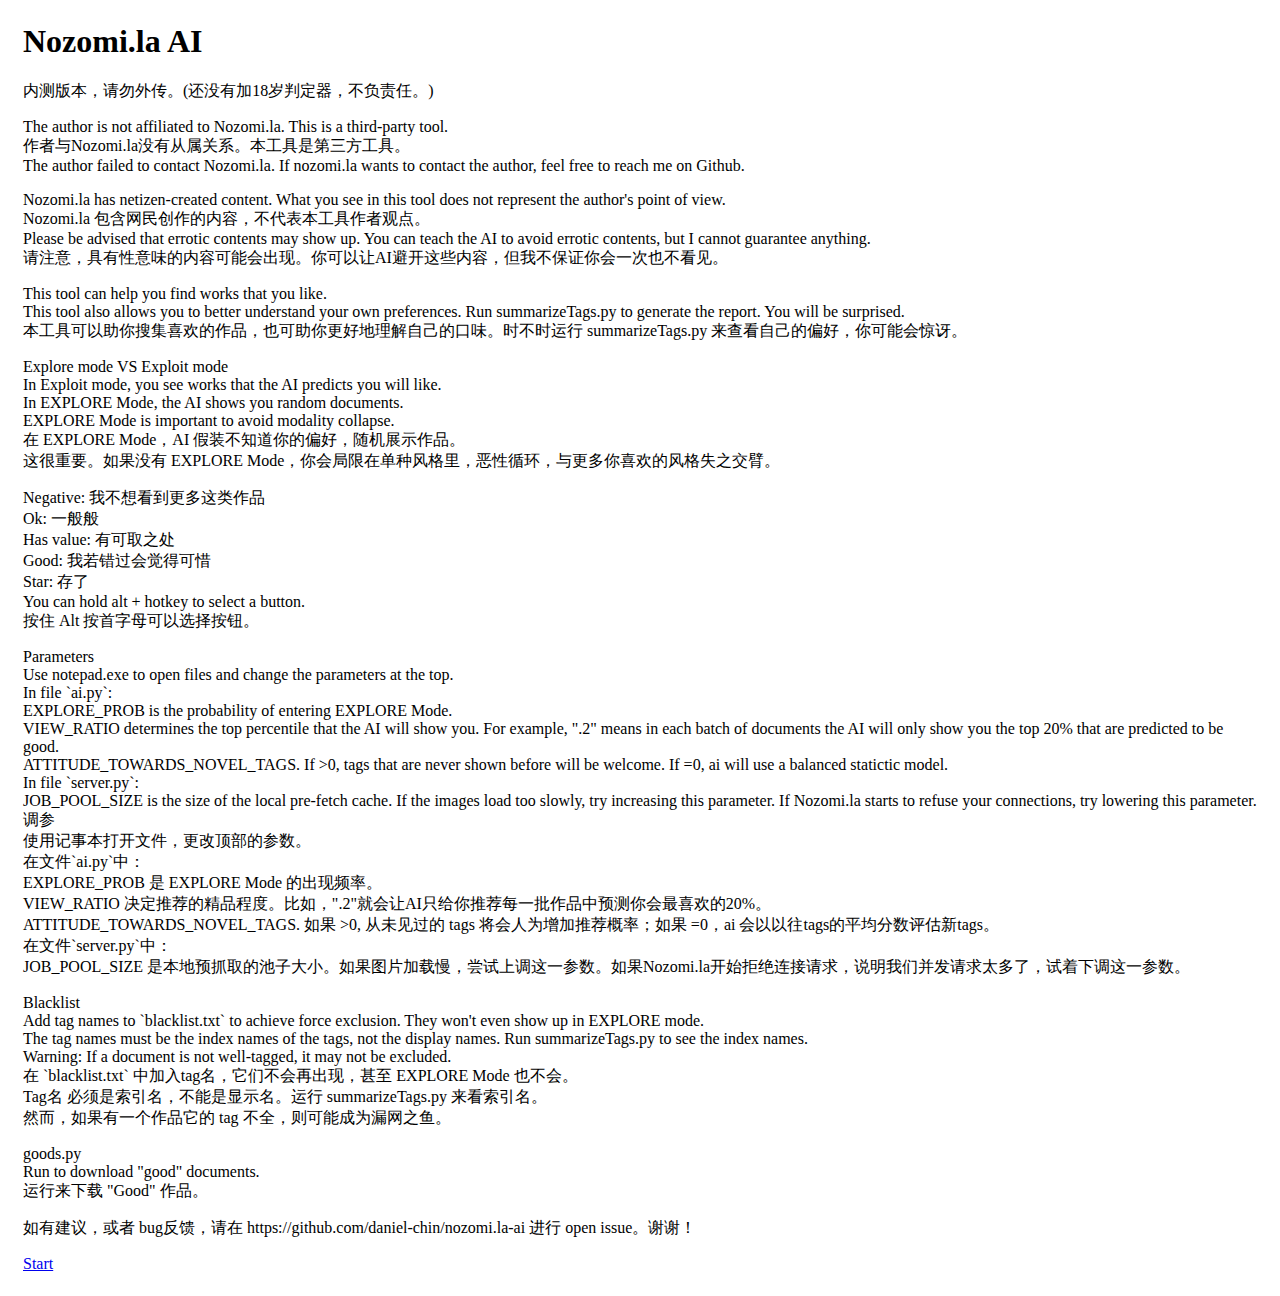
==== n/welcome.html @ 052047fd "run.py" ====
<html lang="en">
<head>
  <meta charset="UTF-8">
  <meta name="viewport" content="width=device-width, initial-scale=1.0">
  <title>Nozomi.la AI</title>
  <link rel="stylesheet" href="styles.css" />
  <script src='scripts.js'></script>
</head>
<body id='bodypad'>
<h1>
  Nozomi.la AI
</h1>
<p>
  内测版本，请勿外传。(还没有加18岁判定器，不负责任。)
</p>
<p>
  The author is not affiliated to Nozomi.la. This is a third-party tool. <br />
  作者与Nozomi.la没有从属关系。本工具是第三方工具。<br />
  The author failed to contact Nozomi.la. If nozomi.la wants to contact the author, feel free to reach me on Github. 
</p>
<p>
  Nozomi.la has netizen-created content. What you see in this tool does not represent the author's point of view. <br />
  Nozomi.la 包含网民创作的内容，不代表本工具作者观点。<br />
  Please be advised that errotic contents may show up. You can teach the AI to avoid errotic contents, but I cannot guarantee anything. <br />
  请注意，具有性意味的内容可能会出现。你可以让AI避开这些内容，但我不保证你会一次也不看见。
</p>
<p>
  This tool can help you find works that you like. <br />
  This tool also allows you to better understand your own preferences. Run summarizeTags.py to generate the report. You will be surprised.<br />
  本工具可以助你搜集喜欢的作品，也可助你更好地理解自己的口味。时不时运行 summarizeTags.py 来查看自己的偏好，你可能会惊讶。
</p>
<p>
  Explore mode VS Exploit mode <br />
  In Exploit mode, you see works that the AI predicts you will like. <br />
  In EXPLORE Mode, the AI shows you random documents. <br />
  EXPLORE Mode is important to avoid modality collapse. <br />
  在 EXPLORE Mode，AI 假装不知道你的偏好，随机展示作品。<br />
  这很重要。如果没有 EXPLORE Mode，你会局限在单种风格里，恶性循环，与更多你喜欢的风格失之交臂。
</p>
<p>
  Negative: 我不想看到更多这类作品 <br />
  Ok: 一般般 <br />
  Has value: 有可取之处 <br />
  Good: 我若错过会觉得可惜 <br />
  Star: 存了 <br />
  You can hold alt + hotkey to select a button. <br />
  按住 Alt 按首字母可以选择按钮。
</p>
<p>
  Parameters <br />
  Use notepad.exe to open files and change the parameters at the top. <br />
  In file `ai.py`: <br />
  EXPLORE_PROB is the probability of entering EXPLORE Mode.<br />
  VIEW_RATIO determines the top percentile that the AI will show you. For example, ".2" means in each batch of documents the AI will only show you the top 20% that are predicted to be good. <br />
  ATTITUDE_TOWARDS_NOVEL_TAGS. If &gt;0, tags that are never shown before will be welcome. If =0, ai will use a balanced statictic model.<br />
  In file `server.py`: <br />
  JOB_POOL_SIZE is the size of the local pre-fetch cache. If the images load too slowly, try increasing this parameter. If Nozomi.la starts to refuse your connections, try lowering this parameter. <br />
  调参 <br />
  使用记事本打开文件，更改顶部的参数。<br />
  在文件`ai.py`中：<br />
  EXPLORE_PROB 是 EXPLORE Mode 的出现频率。<br />
  VIEW_RATIO 决定推荐的精品程度。比如，".2"就会让AI只给你推荐每一批作品中预测你会最喜欢的20%。<br />
  ATTITUDE_TOWARDS_NOVEL_TAGS. 如果 &gt;0, 从未见过的 tags 将会人为增加推荐概率；如果 =0，ai 会以以往tags的平均分数评估新tags。<br />
  在文件`server.py`中：<br />
  JOB_POOL_SIZE 是本地预抓取的池子大小。如果图片加载慢，尝试上调这一参数。如果Nozomi.la开始拒绝连接请求，说明我们并发请求太多了，试着下调这一参数。
</p>
<p>
  Blacklist <br />
  Add tag names to `blacklist.txt` to achieve force exclusion. They won't even show up in EXPLORE mode. <br />
  The tag names must be the index names of the tags, not the display names. Run summarizeTags.py to see the index names. <br />
  Warning: If a document is not well-tagged, it may not be excluded. <br />
  在 `blacklist.txt` 中加入tag名，它们不会再出现，甚至 EXPLORE Mode 也不会。<br />
  Tag名 必须是索引名，不能是显示名。运行 summarizeTags.py 来看索引名。<br />
  然而，如果有一个作品它的 tag 不全，则可能成为漏网之鱼。
</p>
<p>
  goods.py <br />
  Run to download "good" documents. <br />
  运行来下载 "Good" 作品。
</p>
<p>
  如有建议，或者 bug反馈，请在 https://github.com/daniel-chin/nozomi.la-ai 进行 open issue。谢谢！
</p>
<a href='/'>Start</a>
</body>
</html>
---- n/styles.css ----
button {
  margin: 15px;
  border-radius: 5px;
  border: none;
  padding: 5px 10px;
  display: block;
  background-color: #bbb;
  cursor: pointer;
  transition: .3s;
} button:hover {
  transform: scale(1.1);
  background-color: #ddd;
} button:active {
  transform: scale(.95);
}

.container {
  height: auto;
  overflow: hidden;
}

.right {
   width: 6rem;
   float: right;
}

.left {
   width: auto;
   overflow: hidden;
}

#imgdiv {
  display: grid;
  height: 100%;
  width: 100%;
}

.center-fit {
  max-width: 100%;
  max-height: 100vh;
  margin: auto;
}

textarea {
  width: 100%;
  height: 4rem;
}

h2 {
  font-size: large;
  text-align: center;
  padding: 5px;
  background-color: cyan;
}

#bodypad {
  padding: 15px;
}
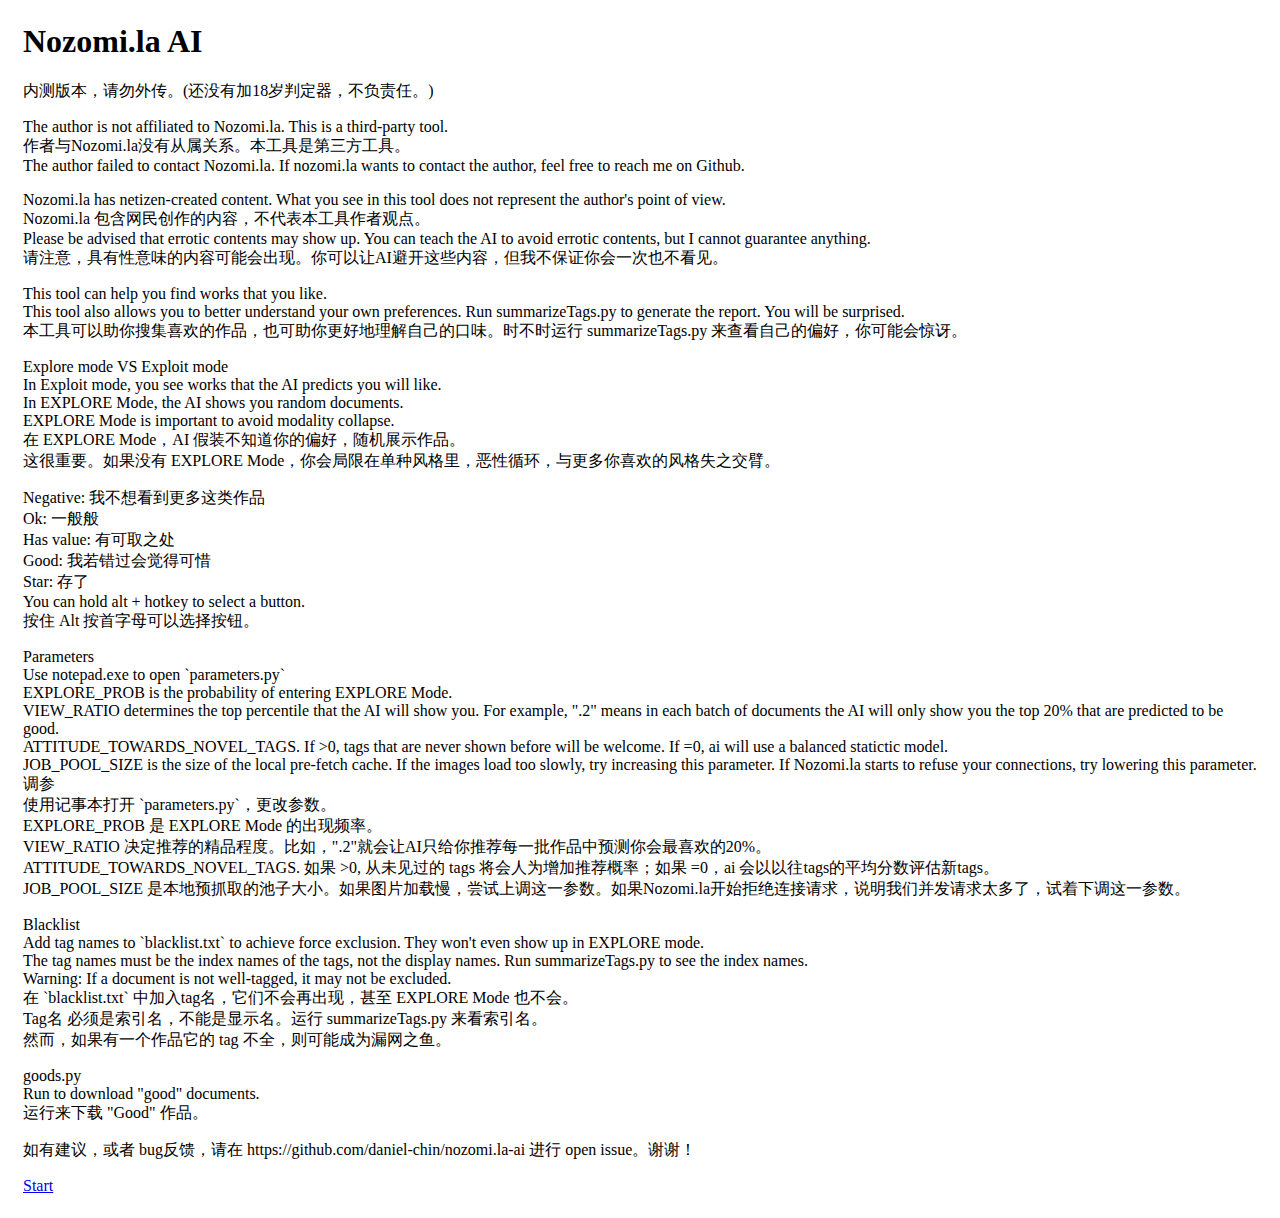
==== commit 0bff5fb1: "parameters are in a file now" ====
--- a/n/welcome.html
+++ b/n/welcome.html
@@ -48,20 +48,16 @@
 </p>
 <p>
   Parameters <br />
-  Use notepad.exe to open files and change the parameters at the top. <br />
-  In file `ai.py`: <br />
+  Use notepad.exe to open `parameters.py` <br />
   EXPLORE_PROB is the probability of entering EXPLORE Mode.<br />
   VIEW_RATIO determines the top percentile that the AI will show you. For example, ".2" means in each batch of documents the AI will only show you the top 20% that are predicted to be good. <br />
   ATTITUDE_TOWARDS_NOVEL_TAGS. If &gt;0, tags that are never shown before will be welcome. If =0, ai will use a balanced statictic model.<br />
-  In file `server.py`: <br />
   JOB_POOL_SIZE is the size of the local pre-fetch cache. If the images load too slowly, try increasing this parameter. If Nozomi.la starts to refuse your connections, try lowering this parameter. <br />
   调参 <br />
-  使用记事本打开文件，更改顶部的参数。<br />
-  在文件`ai.py`中：<br />
+  使用记事本打开 `parameters.py`，更改参数。<br />
   EXPLORE_PROB 是 EXPLORE Mode 的出现频率。<br />
   VIEW_RATIO 决定推荐的精品程度。比如，".2"就会让AI只给你推荐每一批作品中预测你会最喜欢的20%。<br />
   ATTITUDE_TOWARDS_NOVEL_TAGS. 如果 &gt;0, 从未见过的 tags 将会人为增加推荐概率；如果 =0，ai 会以以往tags的平均分数评估新tags。<br />
-  在文件`server.py`中：<br />
   JOB_POOL_SIZE 是本地预抓取的池子大小。如果图片加载慢，尝试上调这一参数。如果Nozomi.la开始拒绝连接请求，说明我们并发请求太多了，试着下调这一参数。
 </p>
 <p>
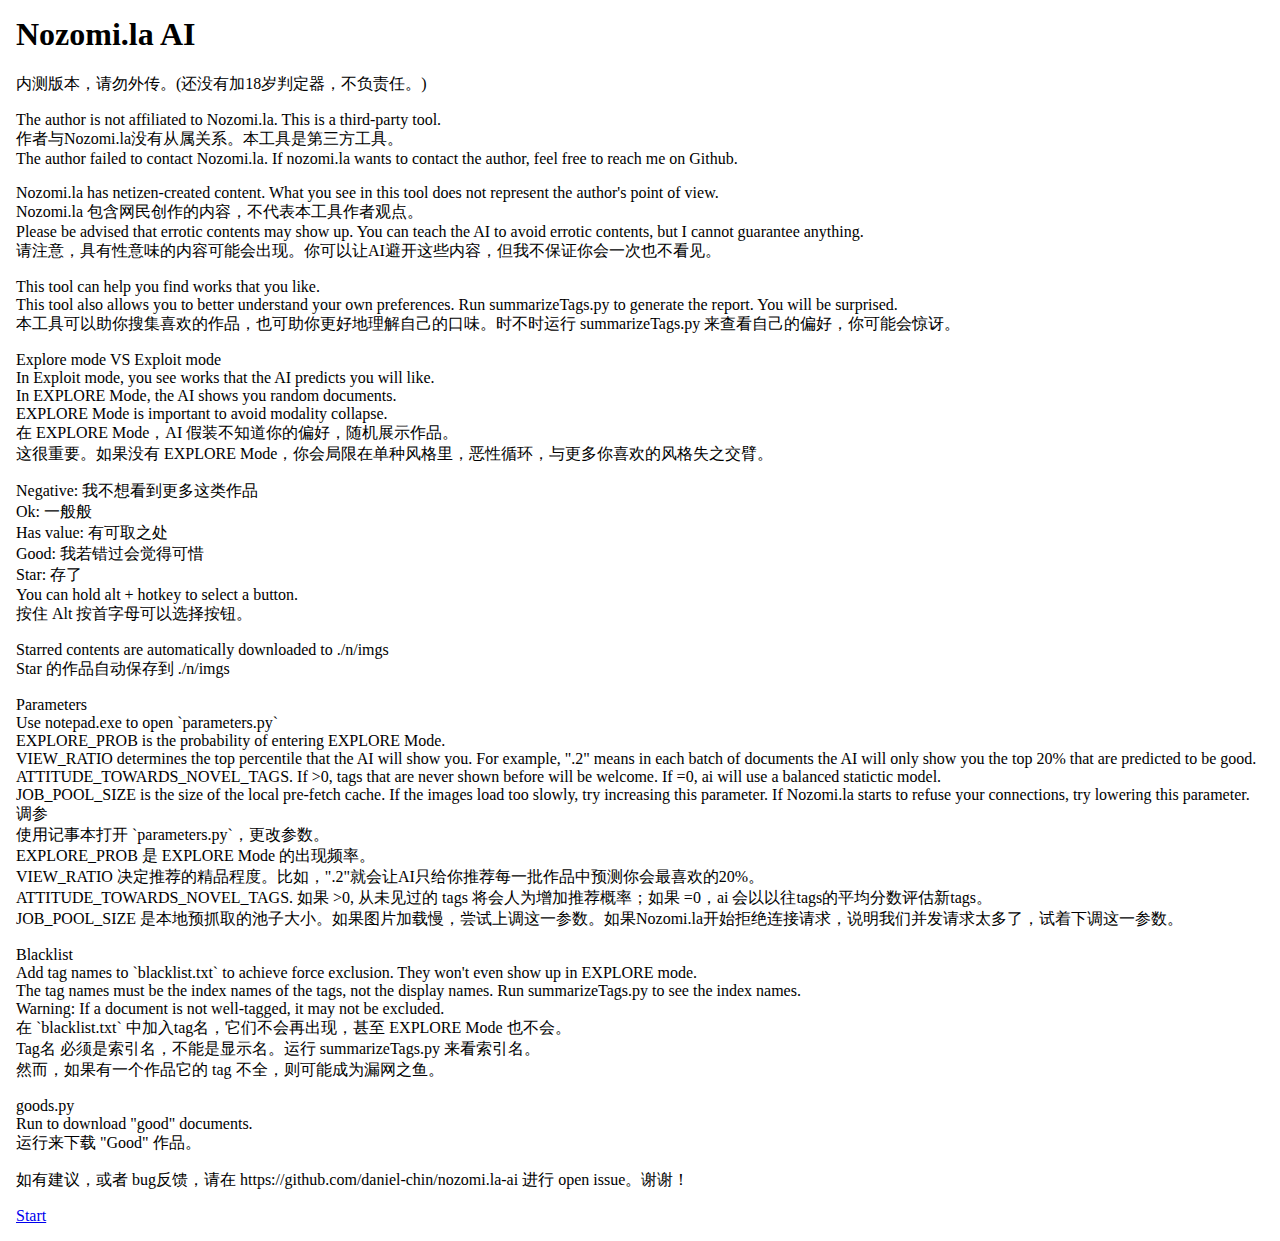
==== commit ac3837d6: "Merge branch 'Daniel-Chin:master' into master" ====
--- a/n/welcome.html
+++ b/n/welcome.html
@@ -4,7 +4,6 @@
   <meta name="viewport" content="width=device-width, initial-scale=1.0">
   <title>Nozomi.la AI</title>
   <link rel="stylesheet" href="styles.css" />
-  <script src='scripts.js'></script>
 </head>
 <body id='bodypad'>
 <h1>
@@ -47,6 +46,10 @@
   按住 Alt 按首字母可以选择按钮。
 </p>
 <p>
+  Starred contents are automatically downloaded to ./n/imgs <br />
+  Star 的作品自动保存到 ./n/imgs
+</p>
+<p>
   Parameters <br />
   Use notepad.exe to open `parameters.py` <br />
   EXPLORE_PROB is the probability of entering EXPLORE Mode.<br />
--- a/n/styles.css
+++ b/n/styles.css
@@ -1,8 +1,12 @@
+body {
+  margin: 0;
+}
+
 button {
-  margin: 15px;
-  border-radius: 5px;
+  margin: 0.5em 0;
+  border-radius: 0.4em;
   border: none;
-  padding: 5px 10px;
+  padding: 0.3em 0.8em;
   display: block;
   background-color: #bbb;
   cursor: pointer;
@@ -20,13 +24,14 @@
 }
 
 .right {
-   width: 6rem;
-   float: right;
+  width: 6em;
+  float: right;
+  padding: 0 0.3em;
 }
 
 .left {
-   width: auto;
-   overflow: hidden;
+  width: auto;
+  overflow: hidden;
 }
 
 #imgdiv {
@@ -43,16 +48,29 @@
 
 textarea {
   width: 100%;
-  height: 4rem;
+  height: 5em;
 }
 
 h2 {
   font-size: large;
   text-align: center;
-  padding: 5px;
+  padding: 0.3em;
   background-color: cyan;
 }
 
 #bodypad {
-  padding: 15px;
+  padding: 1em;
 }
+
+#link2nozo {
+  font-size: small;
+}
+
+#artists-name {
+  padding-inline-start: 1em;
+  margin-block-start: 0;
+}
+#artists-name > li {
+  white-space: normal;
+  word-wrap: break-word;
+}
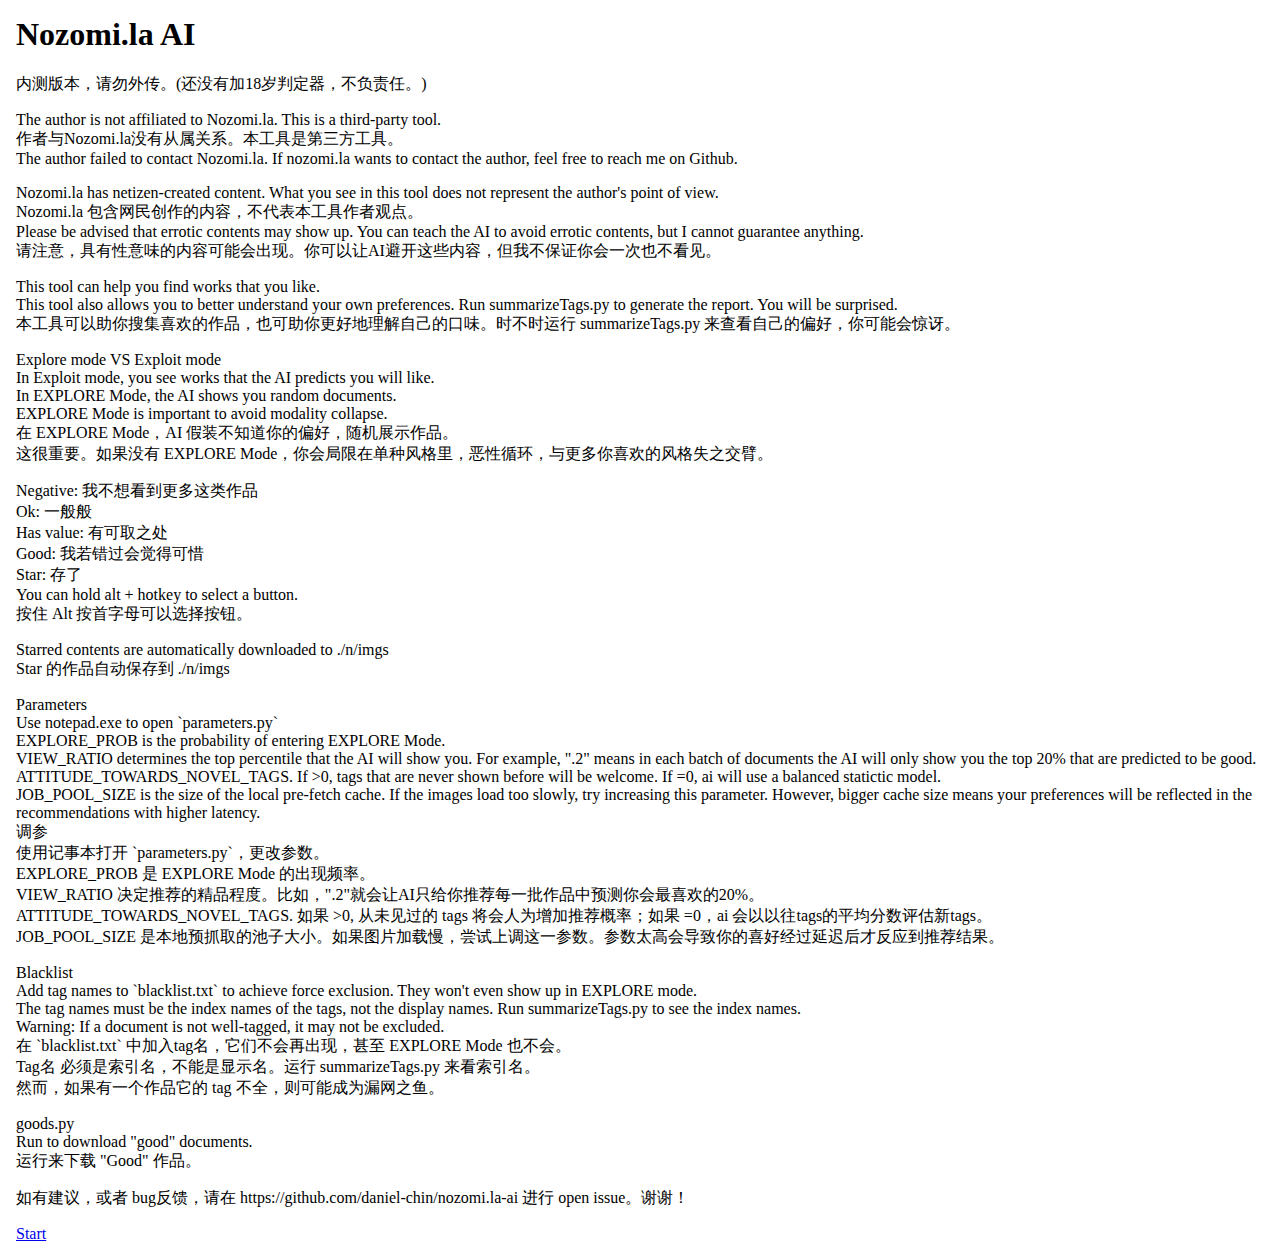
==== commit 4e3a6360: "explain new parameter" ====
--- a/n/welcome.html
+++ b/n/welcome.html
@@ -55,13 +55,13 @@
   EXPLORE_PROB is the probability of entering EXPLORE Mode.<br />
   VIEW_RATIO determines the top percentile that the AI will show you. For example, ".2" means in each batch of documents the AI will only show you the top 20% that are predicted to be good. <br />
   ATTITUDE_TOWARDS_NOVEL_TAGS. If &gt;0, tags that are never shown before will be welcome. If =0, ai will use a balanced statictic model.<br />
-  JOB_POOL_SIZE is the size of the local pre-fetch cache. If the images load too slowly, try increasing this parameter. If Nozomi.la starts to refuse your connections, try lowering this parameter. <br />
+  JOB_POOL_SIZE is the size of the local pre-fetch cache. If the images load too slowly, try increasing this parameter. However, bigger cache size means your preferences will be reflected in the recommendations with higher latency. <br />
   调参 <br />
   使用记事本打开 `parameters.py`，更改参数。<br />
   EXPLORE_PROB 是 EXPLORE Mode 的出现频率。<br />
   VIEW_RATIO 决定推荐的精品程度。比如，".2"就会让AI只给你推荐每一批作品中预测你会最喜欢的20%。<br />
   ATTITUDE_TOWARDS_NOVEL_TAGS. 如果 &gt;0, 从未见过的 tags 将会人为增加推荐概率；如果 =0，ai 会以以往tags的平均分数评估新tags。<br />
-  JOB_POOL_SIZE 是本地预抓取的池子大小。如果图片加载慢，尝试上调这一参数。如果Nozomi.la开始拒绝连接请求，说明我们并发请求太多了，试着下调这一参数。
+  JOB_POOL_SIZE 是本地预抓取的池子大小。如果图片加载慢，尝试上调这一参数。参数太高会导致你的喜好经过延迟后才反应到推荐结果。
 </p>
 <p>
   Blacklist <br />
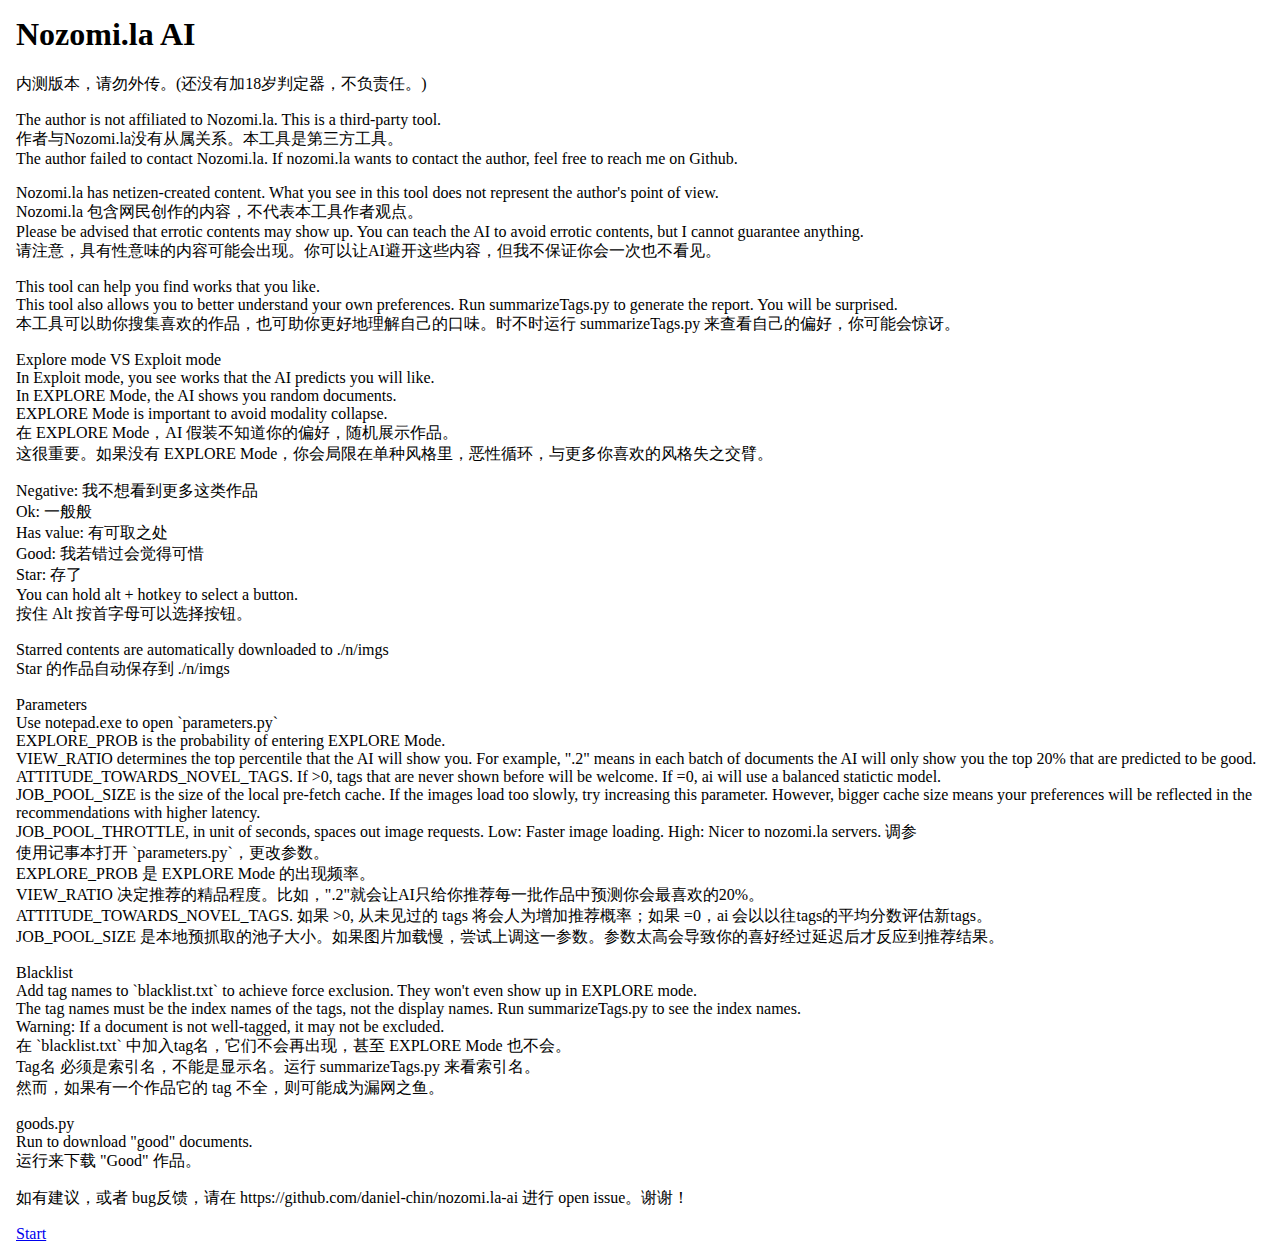
==== commit 6ffa0e80: "change param" ====
--- a/n/welcome.html
+++ b/n/welcome.html
@@ -56,6 +56,7 @@
   VIEW_RATIO determines the top percentile that the AI will show you. For example, ".2" means in each batch of documents the AI will only show you the top 20% that are predicted to be good. <br />
   ATTITUDE_TOWARDS_NOVEL_TAGS. If &gt;0, tags that are never shown before will be welcome. If =0, ai will use a balanced statictic model.<br />
   JOB_POOL_SIZE is the size of the local pre-fetch cache. If the images load too slowly, try increasing this parameter. However, bigger cache size means your preferences will be reflected in the recommendations with higher latency. <br />
+  JOB_POOL_THROTTLE, in unit of seconds, spaces out image requests. Low: Faster image loading. High: Nicer to nozomi.la servers. 
   调参 <br />
   使用记事本打开 `parameters.py`，更改参数。<br />
   EXPLORE_PROB 是 EXPLORE Mode 的出现频率。<br />
